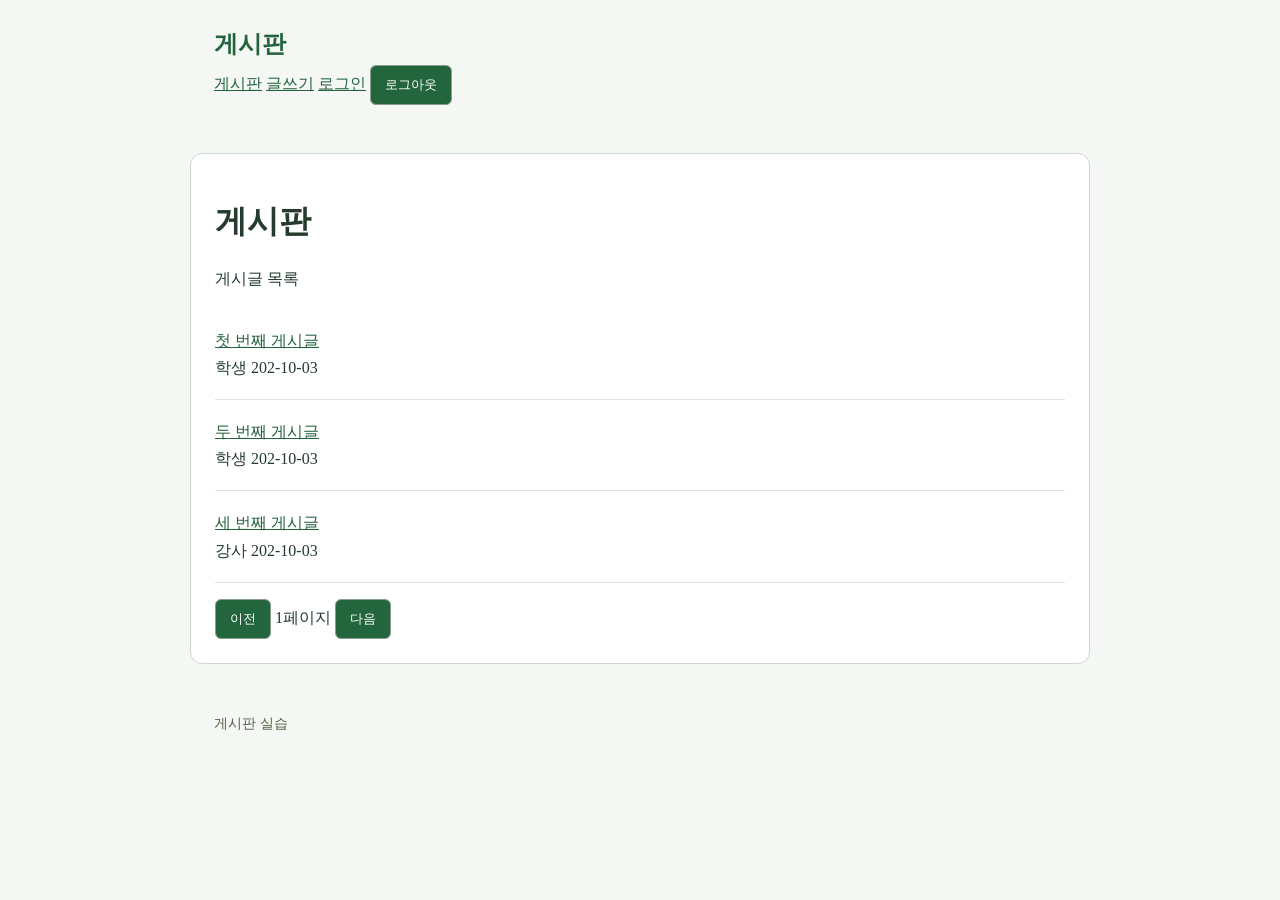
==== index.html @ f6c7d037 "10151652 style_css파일 추가" ====
<!DOCTYPE html>
<html>
    <head>
        <meta charset="UTF-8">
        <title>그린 게시판</title>
        <link rel="stylesheet" href="style.css">
    </head>
    <body>
        <header>
            <!--헤더 영역-->
            <a class="brand" href="index.html">게시판</a>
            <nav>
                <a href="index.html">게시판</a>
                <a class="write-link" href="write.html">글쓰기</a>
                <a class="login-link" href="login.html">로그인</a>
                <button class="logout-button" type="button">로그아웃</button>
            </nav>
        </header>
        <main>
            <!--메인 영역-->
            <h1>게시판</h1>
            <p id="list-massage" role="status">게시글 목록</p>
            <ul>
                <li>
                    <a href="detail.html">첫 번째 게시글</a>
                    <div>
                        <span>학생</span>
                        <span>202-10-03</span>
                    </div>
                </li>
                <li>
                    <a href="detail.html">두 번째 게시글</a>
                    <div>
                        <span>학생</span>
                        <span>202-10-03</span>
                    </div>    
                </li>
                <li>
                    <a href="detail.html">세 번째 게시글</a>
                    <div>
                        <span>강사</span>
                        <span>202-10-03</span>
                    </div>
                </li>
            </ul>
            
            <div class="pagination">
                <button id="previous-page" type="button">이전</button>
                <span id="page-number">1페이지</span>
                <button id="next-page" type="button">다음</button>
            </div>
        </main>
        <footer>
            <!--하단 푸터 영역-->
            게시판 실습
        </footer>
    </body>
</html>
---- style.css ----
* {
    box-sizing: border-box;
}

body {
    margin: 0;
    background: #f4f7f3;
    color: #243b2d;
    line-height: 1.7;
}

header, main, footer {
    width: 92%;
    max-width: 900px;
    margin: 0 auto;
    padding: 24px;
}

main {
    margin-top: 24px;
    margin-bottom: 24px;
    background: white;
    border: 1px solid #cbd8cc;
    border-radius: 12px;
}

a{
    color: #23633d;
}

h1, h2 {
    line-height: 1.4;
}

.brand {
    font-size: 24px;
    font-weight: bold;
    text-decoration: none;
}

.meta, footer {
    color: #526346;
    font-size: 14px;
}

ul{
    list-style: none;
    padding: 0;
}

li{
    padding: 18px 0;
    border-bottom: 1px solid #dce4dc;

}

button, input, textarea {
    padding: 10px 14px;
    border: 1px solid #8b9d8c;
    border-radius: 6px;
}

button {
    background: #23663d;
    color: white;
    cursor: pointer;
}

input, textarea {
    width: 100%;
    background: white;
    color: #243b2d;
}
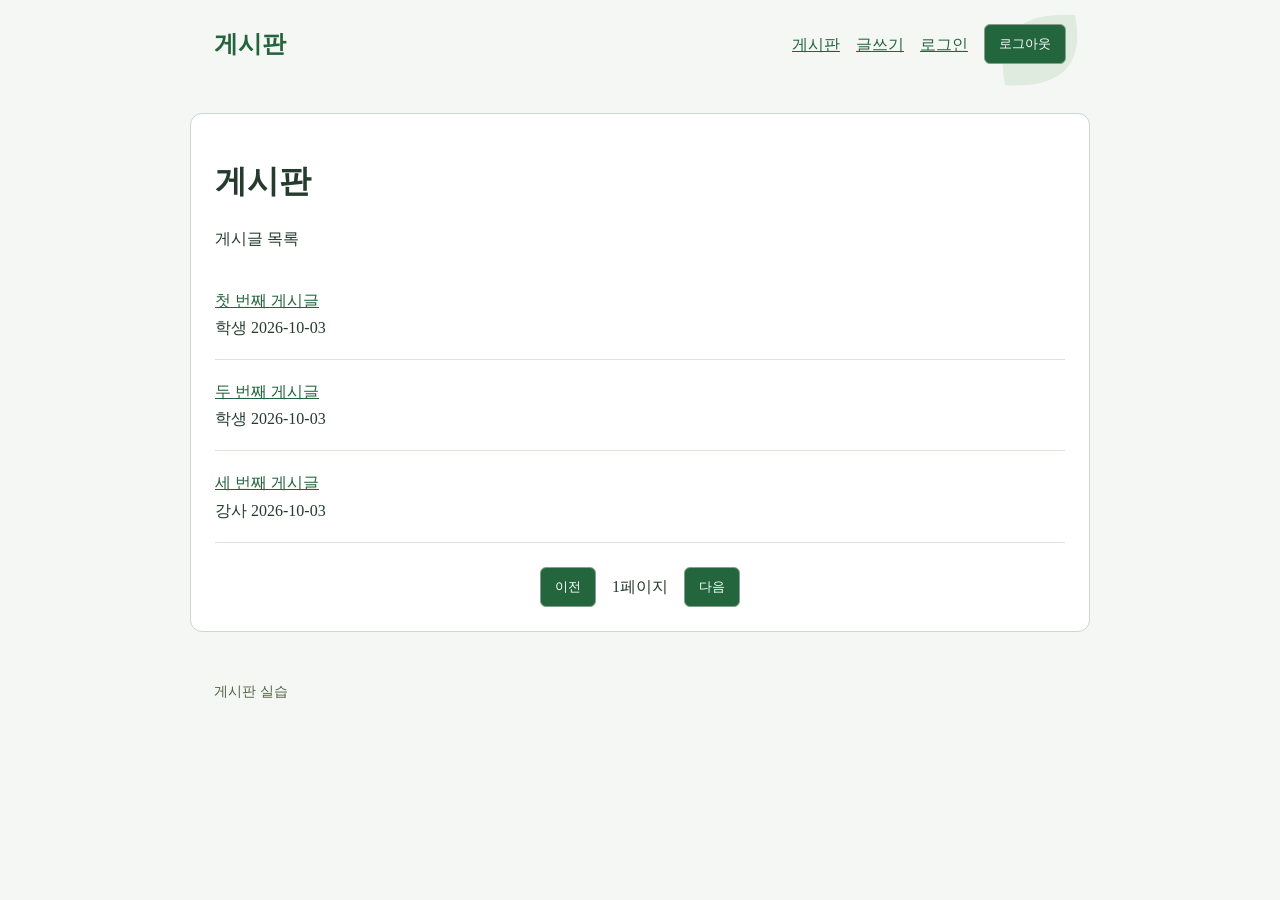
==== commit b117c26c: "10151731 css파일 cs적용완료" ====
--- a/index.html
+++ b/index.html
@@ -25,21 +25,21 @@
                     <a href="detail.html">첫 번째 게시글</a>
                     <div>
                         <span>학생</span>
-                        <span>202-10-03</span>
+                        <span>2026-10-03</span>
                     </div>
                 </li>
                 <li>
                     <a href="detail.html">두 번째 게시글</a>
                     <div>
                         <span>학생</span>
-                        <span>202-10-03</span>
+                        <span>2026-10-03</span>
                     </div>    
                 </li>
                 <li>
                     <a href="detail.html">세 번째 게시글</a>
                     <div>
                         <span>강사</span>
-                        <span>202-10-03</span>
+                        <span>2026-10-03</span>
                     </div>
                 </li>
             </ul>
--- a/style.css
+++ b/style.css
@@ -70,4 +70,46 @@
     width: 100%;
     background: white;
     color: #243b2d;
+}
+
+header{
+    display: flex;
+    align-items: center;
+    justify-content: space-between;
+    flex-wrap: wrap;
+    gap: 16px;
+    background-image: url('images/leaf.svg');
+    background-repeat: no-repeat;
+    background-position: right top;
+}
+
+nav, .meta, .pagination {
+    display: flex;
+    align-items: center;
+    gap: 16px;
+}
+
+.pagination {
+    justify-content: center;
+    margin-top: 24px;
+}
+
+form {
+    display: flex;
+    flex-direction: column;
+    gap: 12px;
+}
+
+#post-content, #comment-list p {
+    white-space: pre-wrap;
+    overflow-wrap: anywhere;
+}
+
+.post-list a {
+    overflow-wrap: anywhere;
+}
+
+img {
+    max-width: 100%;
+    height: auto;
 }
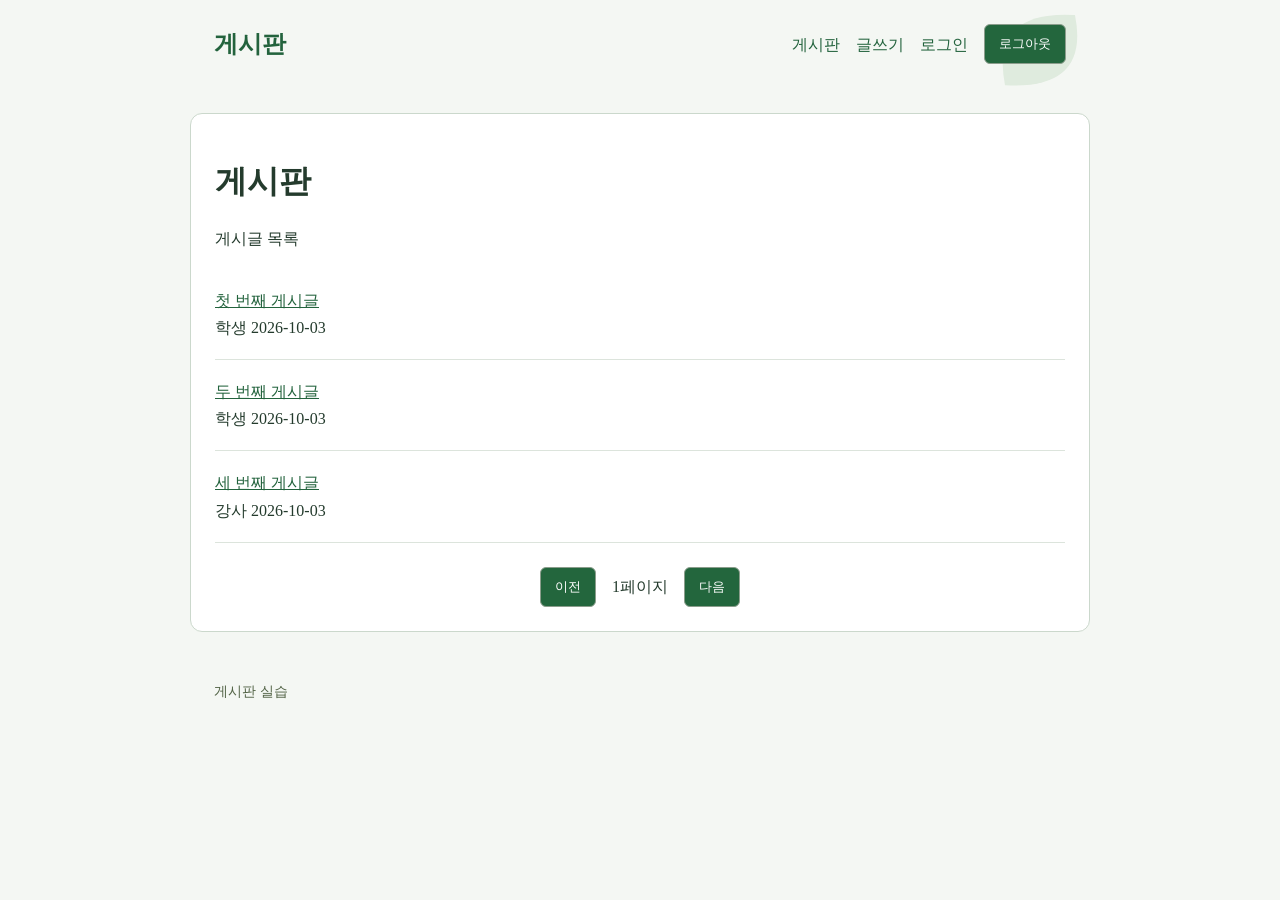
==== commit 1147777f: "10151750 css 적용완료" ====
--- a/index.html
+++ b/index.html
@@ -3,6 +3,7 @@
     <head>
         <meta charset="UTF-8">
         <title>그린 게시판</title>
+        <meta name="viewport" content="width=device-width, initial-scale=1">
         <link rel="stylesheet" href="style.css">
     </head>
     <body>
--- a/style.css
+++ b/style.css
@@ -64,6 +64,20 @@
     background: #23663d;
     color: white;
     cursor: pointer;
+    transition: background-color 0.15s, transform 0.15s;
+}
+
+button:hover:not(:disabled) {
+    background: #174c2c;
+}
+
+button:active:not(:disabled) {
+    transform: scale(0.98);
+}
+
+button:disabled {
+    background: #647269;
+    cursor: not-allowed;
 }
 
 input, textarea {
@@ -112,4 +126,31 @@
 img {
     max-width: 100%;
     height: auto;
+}
+
+nav > a {
+    text-decoration: none;
+}
+
+form input:focus, form textarea:focus {
+    border-color: #23663d;
+}
+
+a:hover {
+    text-decoration: underline;
+}
+
+@media (max-width: 600px) {
+    header, mian, footer {
+        padding: 16px;
+    }
+
+    nav {
+        flex-wrap: wrap;
+        gap: 8px;
+    }
+}
+
+button[type="submit"] {
+    width: 100%;
 }
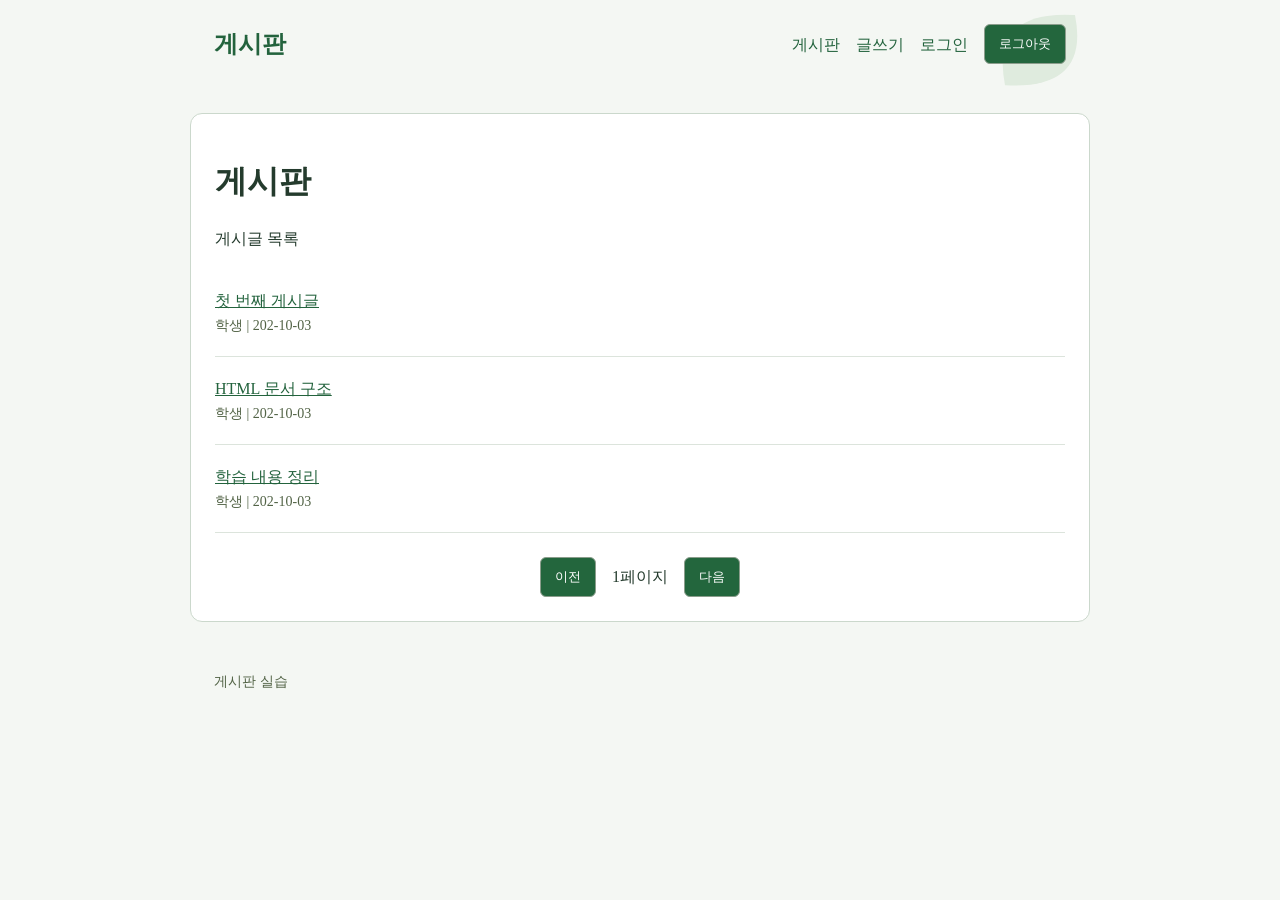
==== commit 6369656d: "10161635 js 폴더 및 파일 생성, index에 추가 완료" ====
--- a/index.html
+++ b/index.html
@@ -5,6 +5,9 @@
         <title>그린 게시판</title>
         <meta name="viewport" content="width=device-width, initial-scale=1">
         <link rel="stylesheet" href="style.css">
+        <script defer src="js/data.js"></script>
+        <script defer src="js/rander.js"></script>
+        <script defer src="js/list.js"></script>
     </head>
     <body>
         <header>
@@ -21,29 +24,7 @@
             <!--메인 영역-->
             <h1>게시판</h1>
             <p id="list-massage" role="status">게시글 목록</p>
-            <ul>
-                <li>
-                    <a href="detail.html">첫 번째 게시글</a>
-                    <div>
-                        <span>학생</span>
-                        <span>2026-10-03</span>
-                    </div>
-                </li>
-                <li>
-                    <a href="detail.html">두 번째 게시글</a>
-                    <div>
-                        <span>학생</span>
-                        <span>2026-10-03</span>
-                    </div>    
-                </li>
-                <li>
-                    <a href="detail.html">세 번째 게시글</a>
-                    <div>
-                        <span>강사</span>
-                        <span>2026-10-03</span>
-                    </div>
-                </li>
-            </ul>
+            <ul id="post-list"></ul>
             
             <div class="pagination">
                 <button id="previous-page" type="button">이전</button>
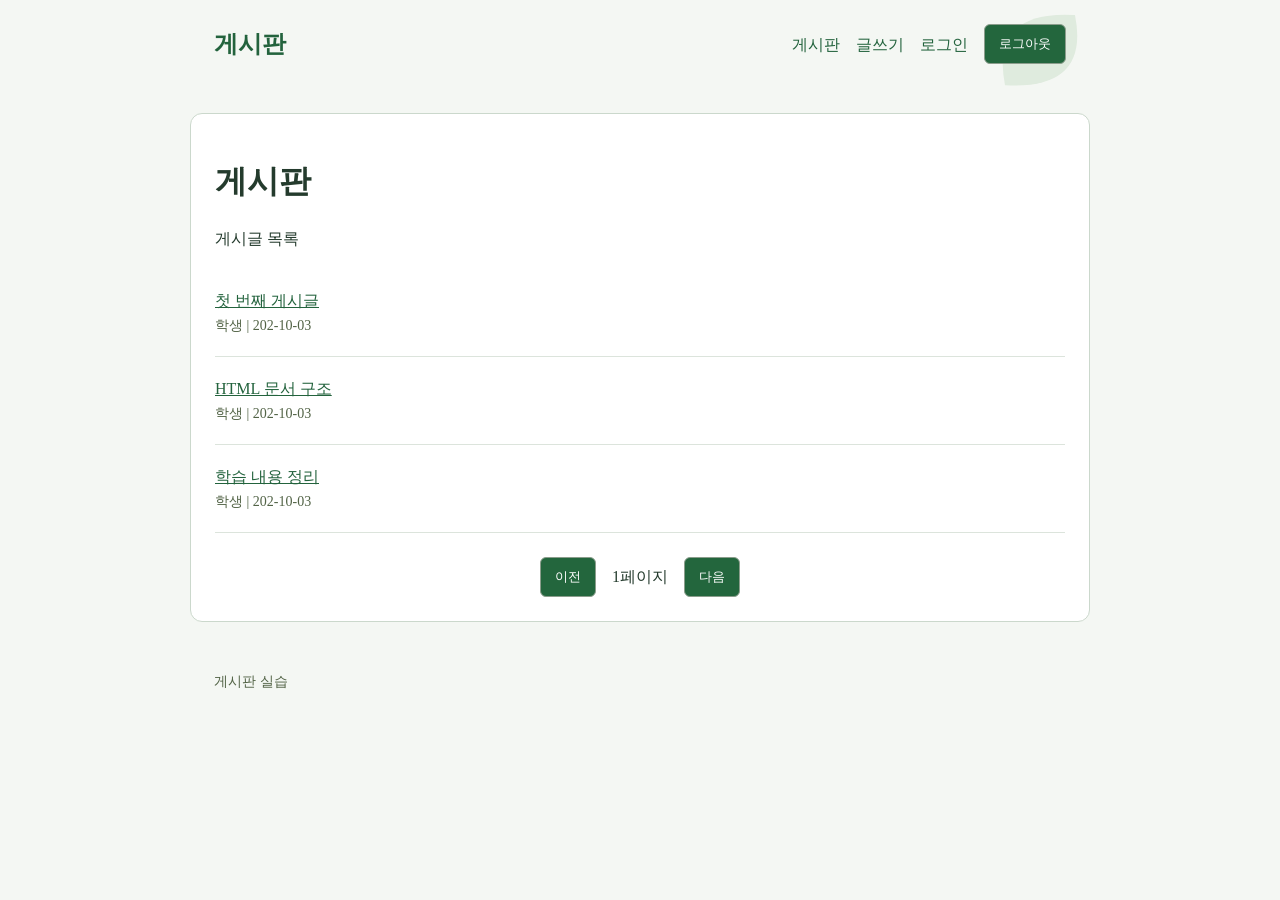
==== commit 22132452: "10161758 js 글 상세 및 댓글 완료" ====
--- a/index.html
+++ b/index.html
@@ -6,7 +6,7 @@
         <meta name="viewport" content="width=device-width, initial-scale=1">
         <link rel="stylesheet" href="style.css">
         <script defer src="js/data.js"></script>
-        <script defer src="js/rander.js"></script>
+        <script defer src="js/render.js"></script>
         <script defer src="js/list.js"></script>
     </head>
     <body>
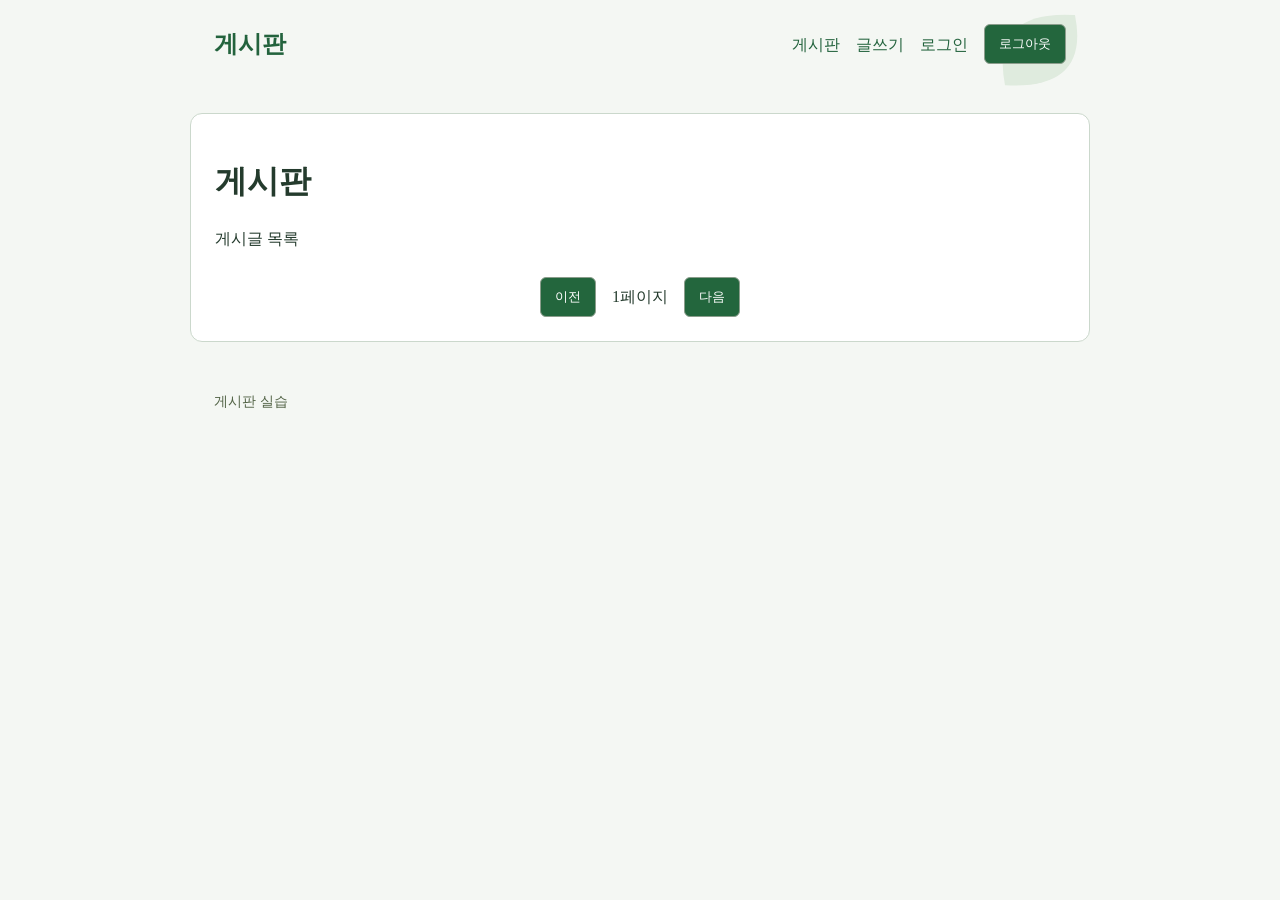
==== commit 57edbf9d: "1019 게시글 ID를 이용한 상세 조회 API 연동 등 완료" ====
--- a/index.html
+++ b/index.html
@@ -5,7 +5,8 @@
         <title>그린 게시판</title>
         <meta name="viewport" content="width=device-width, initial-scale=1">
         <link rel="stylesheet" href="style.css">
-        <script defer src="js/data.js"></script>
+        <script defer src="js/auth.js"></script>
+        <script defer src="js/storage.js"></script>
         <script defer src="js/render.js"></script>
         <script defer src="js/list.js"></script>
     </head>
@@ -13,19 +14,21 @@
         <header>
             <!--헤더 영역-->
             <a class="brand" href="index.html">게시판</a>
+
             <nav>
                 <a href="index.html">게시판</a>
                 <a class="write-link" href="write.html">글쓰기</a>
                 <a class="login-link" href="login.html">로그인</a>
                 <button class="logout-button" type="button">로그아웃</button>
             </nav>
+            
         </header>
         <main>
             <!--메인 영역-->
             <h1>게시판</h1>
-            <p id="list-massage" role="status">게시글 목록</p>
+            <p id="list-message" role="status">게시글 목록</p>
             <ul id="post-list"></ul>
-            
+
             <div class="pagination">
                 <button id="previous-page" type="button">이전</button>
                 <span id="page-number">1페이지</span>
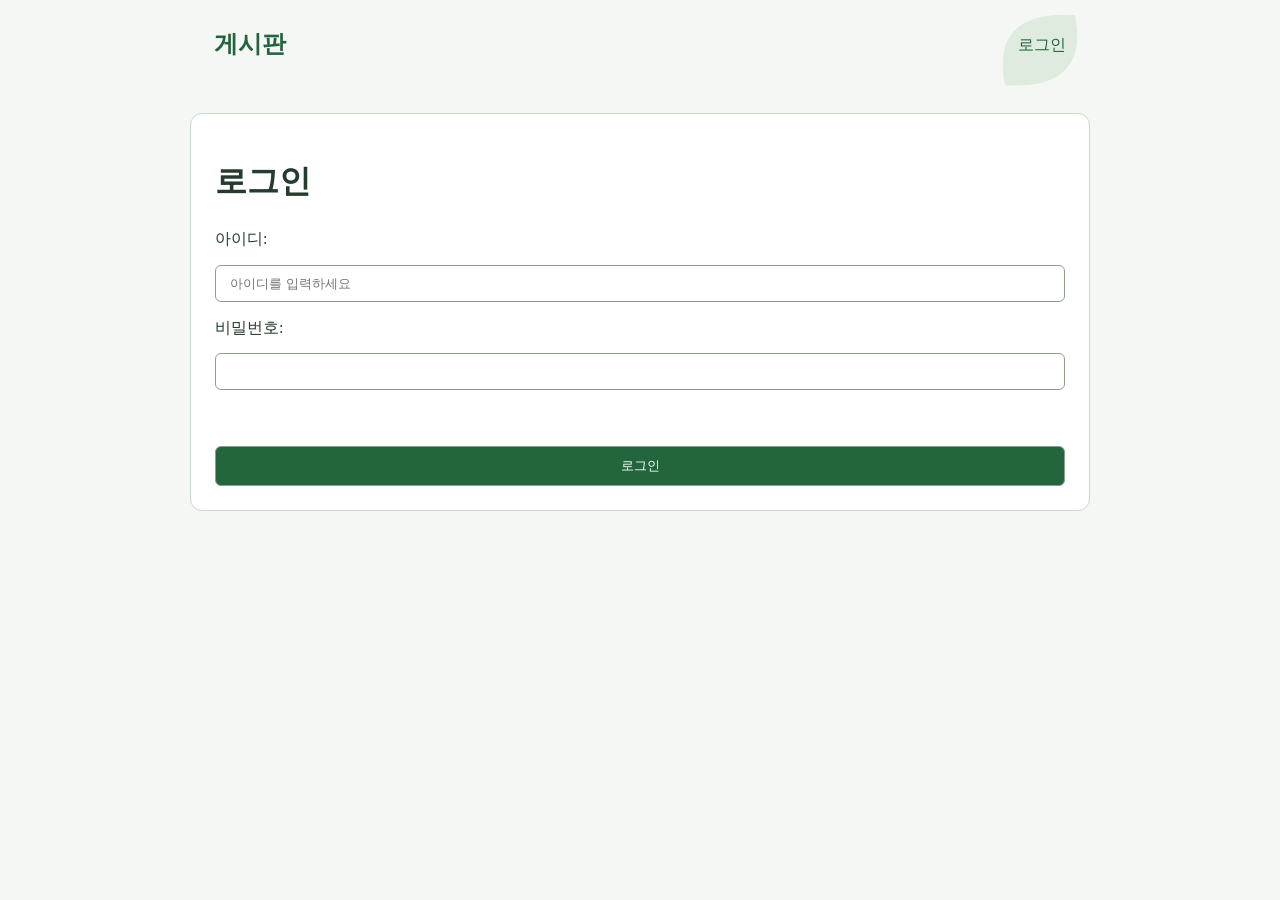
==== commit ec546529: "10201233 HTTP 요청 코드 분리 및 공통화" ====
--- a/index.html
+++ b/index.html
@@ -6,6 +6,7 @@
         <meta name="viewport" content="width=device-width, initial-scale=1">
         <link rel="stylesheet" href="style.css">
         <script defer src="js/auth.js"></script>
+        <script defer src="js/api.js"></script>
         <script defer src="js/storage.js"></script>
         <script defer src="js/render.js"></script>
         <script defer src="js/list.js"></script>
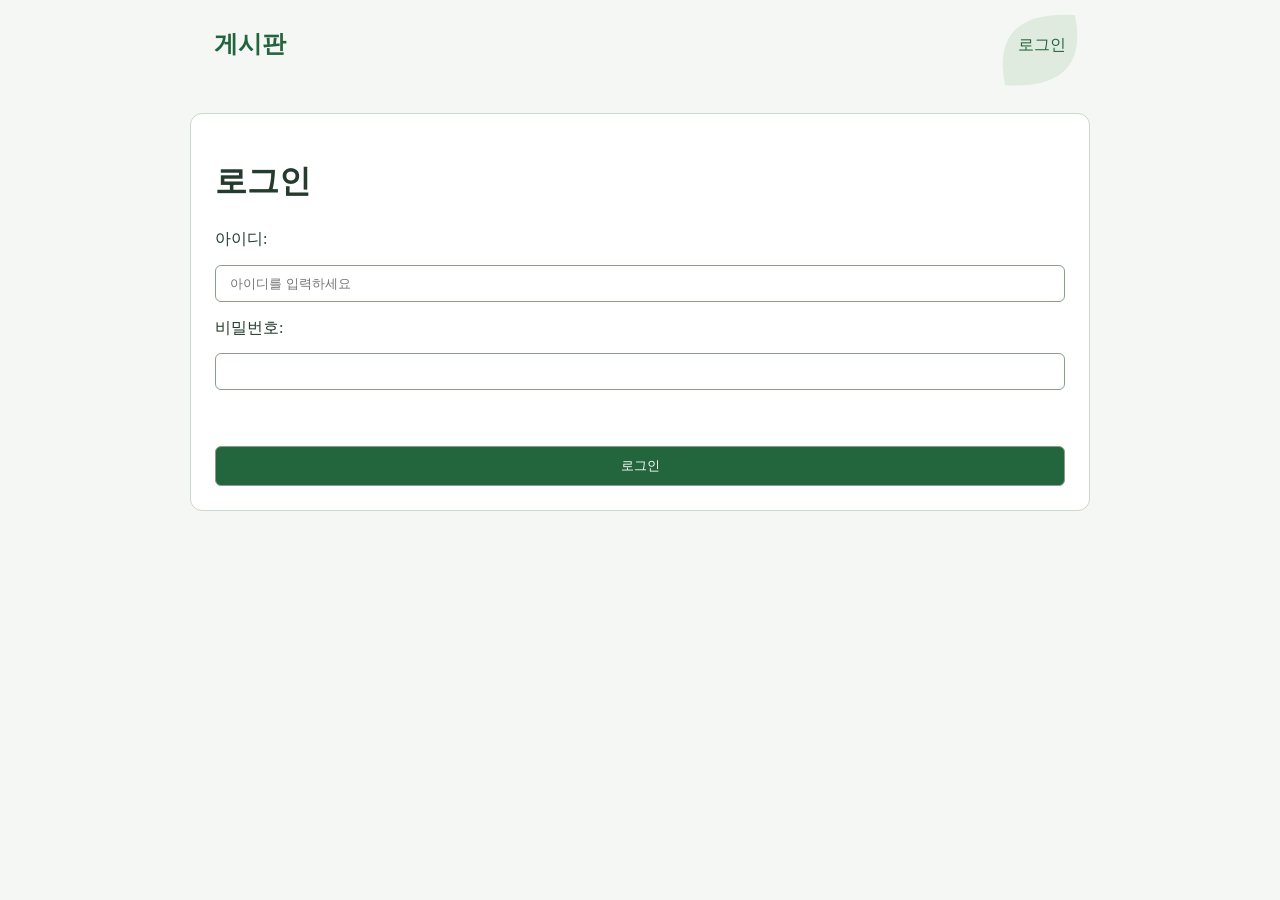
==== commit 3626139b: "10201605 로딩ㆍ오류 안내 및 중복 제출 방지 1. 응답이 느린 경우를 대비해 로그인/게시글 조회 등의 과정에서 로딩 안내 문구 추가 2. 요청이 중복 제출되는 것을 방지하기" ====
--- a/index.html
+++ b/index.html
@@ -7,7 +7,6 @@
         <link rel="stylesheet" href="style.css">
         <script defer src="js/auth.js"></script>
         <script defer src="js/api.js"></script>
-        <script defer src="js/storage.js"></script>
         <script defer src="js/render.js"></script>
         <script defer src="js/list.js"></script>
     </head>
